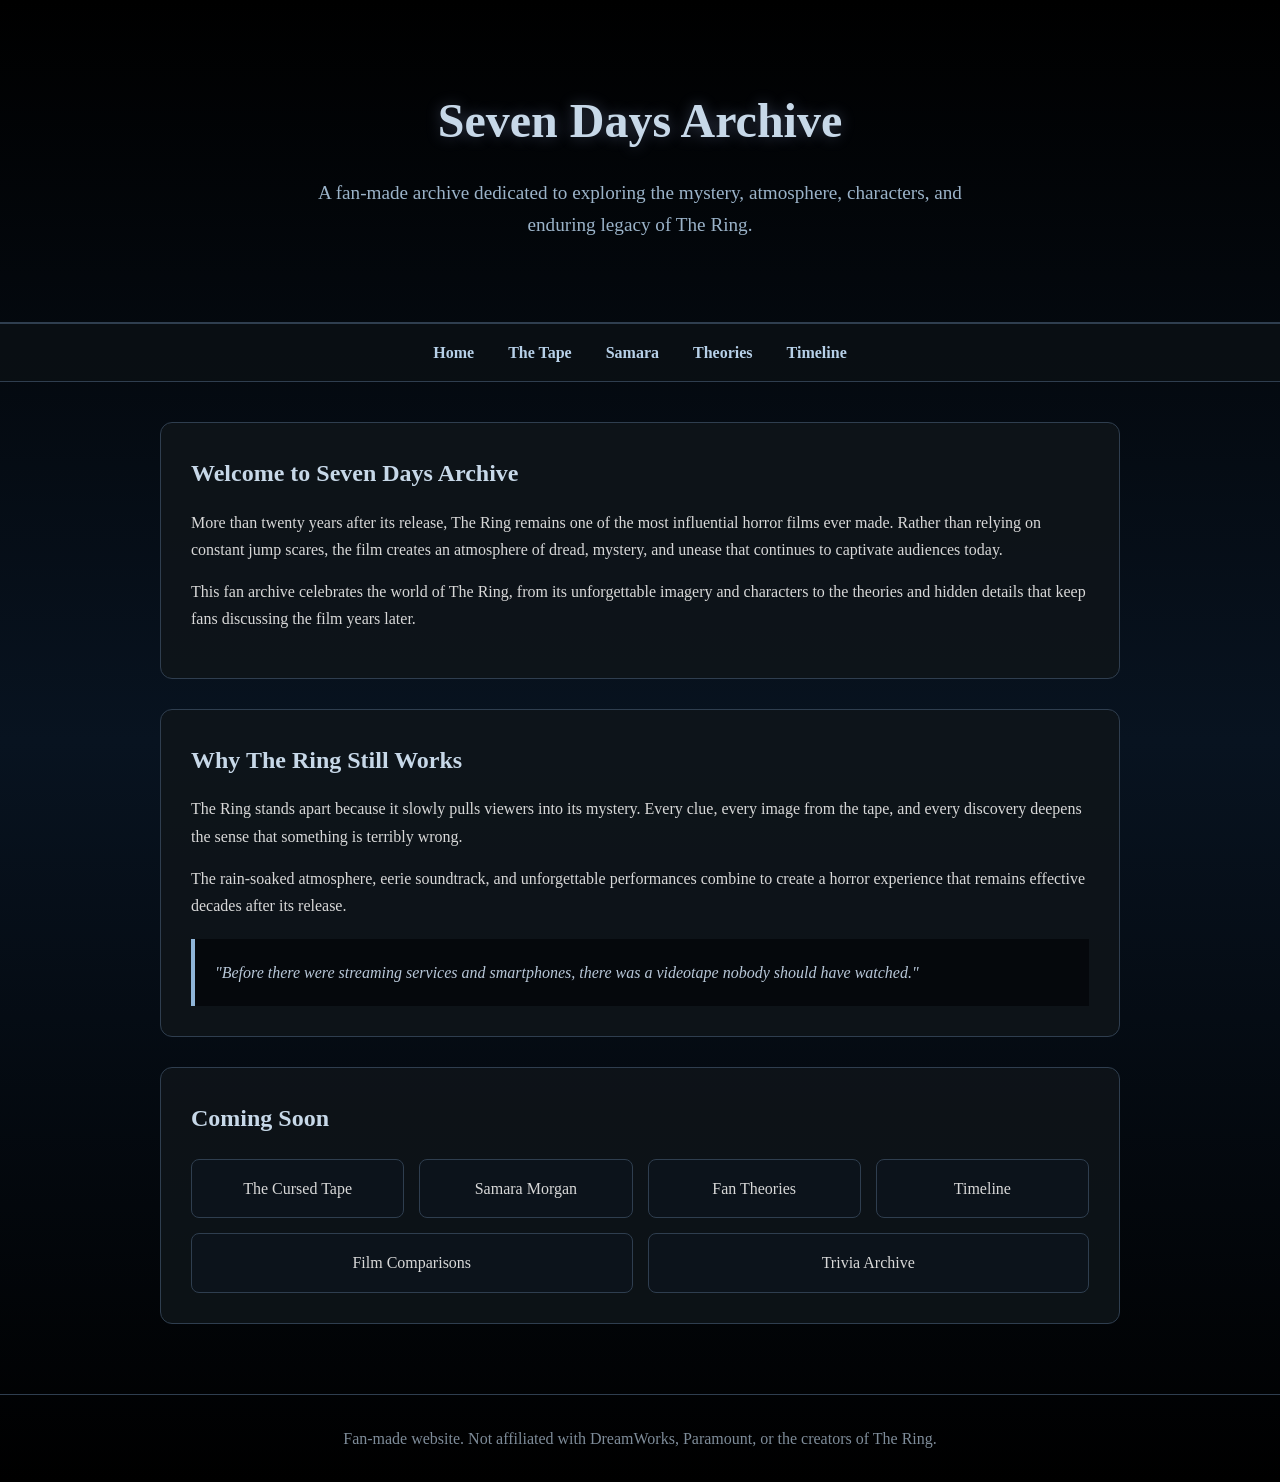
==== TheRingFanPage.html @ 59ec81b1 "Add files via upload Upload new file." ====
<!DOCTYPE html>
<html lang="en">
<head>
  <meta charset="UTF-8">
  <meta name="viewport" content="width=device-width, initial-scale=1.0">

  <title>Seven Days Archive | A Fan Site for The Ring</title>

  <meta name="description" content="A fan-made archive exploring The Ring, its atmosphere, mystery, characters, theories, and lasting horror legacy.">

  <style>
    * {
      margin: 0;
      padding: 0;
      box-sizing: border-box;
    }

    body {
      font-family: Georgia, serif;
      background: linear-gradient(to bottom, #000000, #081320, #000000);
      color: #d8d8d8;
      min-height: 100vh;
      line-height: 1.7;
    }

    header {
      text-align: center;
      padding: 80px 20px;
      border-bottom: 1px solid #2f3e4f;
    }

    h1 {
      font-size: 3rem;
      color: #c7d8e8;
      text-shadow: 0 0 15px rgba(180, 200, 255, 0.3);
      margin-bottom: 15px;
    }

    .tagline {
      font-size: 1.2rem;
      color: #9bb3c9;
      max-width: 700px;
      margin: 0 auto;
    }

    nav {
      background: rgba(10, 15, 20, 0.95);
      border-top: 1px solid #2f3e4f;
      border-bottom: 1px solid #2f3e4f;
      text-align: center;
      padding: 15px;
    }

    nav a {
      color: #b7d0e8;
      text-decoration: none;
      margin: 0 15px;
      font-weight: bold;
    }

    nav a:hover {
      color: white;
    }

    main {
      max-width: 1000px;
      margin: auto;
      padding: 40px 20px;
    }

    section {
      background: rgba(15, 20, 25, 0.85);
      border: 1px solid #2f3e4f;
      border-radius: 12px;
      padding: 30px;
      margin-bottom: 30px;
    }

    h2 {
      color: #c7d8e8;
      margin-bottom: 15px;
    }

    p {
      margin-bottom: 15px;
    }

    .quote-box {
      background: #05080c;
      border-left: 4px solid #8fb5d8;
      padding: 20px;
      margin-top: 20px;
      font-style: italic;
      color: #b8c7d8;
    }

    .future-pages {
      display: flex;
      flex-wrap: wrap;
      gap: 15px;
      margin-top: 20px;
    }

    .future-pages div {
      flex: 1;
      min-width: 180px;
      background: #0c131b;
      border: 1px solid #2f3e4f;
      border-radius: 8px;
      padding: 15px;
      text-align: center;
    }

    footer {
      text-align: center;
      padding: 30px;
      color: #7e8c99;
      border-top: 1px solid #2f3e4f;
    }

    @media (max-width: 768px) {
      h1 {
        font-size: 2.2rem;
      }

      nav a {
        display: inline-block;
        margin: 8px;
      }
    }
  </style>
</head>
<body>

<header>
  <h1>Seven Days Archive</h1>
  <p class="tagline">
    A fan-made archive dedicated to exploring the mystery,
    atmosphere, characters, and enduring legacy of The Ring.
  </p>
</header>

<nav>
  <a href="#">Home</a>
  <a href="#">The Tape</a>
  <a href="#">Samara</a>
  <a href="#">Theories</a>
  <a href="#">Timeline</a>
</nav>

<main>

  <section>
    <h2>Welcome to Seven Days Archive</h2>

    <p>
      More than twenty years after its release, The Ring remains one of
      the most influential horror films ever made. Rather than relying
      on constant jump scares, the film creates an atmosphere of dread,
      mystery, and unease that continues to captivate audiences today.
    </p>

    <p>
      This fan archive celebrates the world of The Ring, from its
      unforgettable imagery and characters to the theories and hidden
      details that keep fans discussing the film years later.
    </p>
  </section>

  <section>
    <h2>Why The Ring Still Works</h2>

    <p>
      The Ring stands apart because it slowly pulls viewers into its
      mystery. Every clue, every image from the tape, and every
      discovery deepens the sense that something is terribly wrong.
    </p>

    <p>
      The rain-soaked atmosphere, eerie soundtrack, and unforgettable
      performances combine to create a horror experience that remains
      effective decades after its release.
    </p>

    <div class="quote-box">
      "Before there were streaming services and smartphones, there was
      a videotape nobody should have watched."
    </div>
  </section>

  <section>
    <h2>Coming Soon</h2>

    <div class="future-pages">
      <div>The Cursed Tape</div>
      <div>Samara Morgan</div>
      <div>Fan Theories</div>
      <div>Timeline</div>
      <div>Film Comparisons</div>
      <div>Trivia Archive</div>
    </div>
  </section>

</main>

<footer>
  Fan-made website. Not affiliated with DreamWorks, Paramount,
  or the creators of The Ring.
</footer>

</body>
</html>
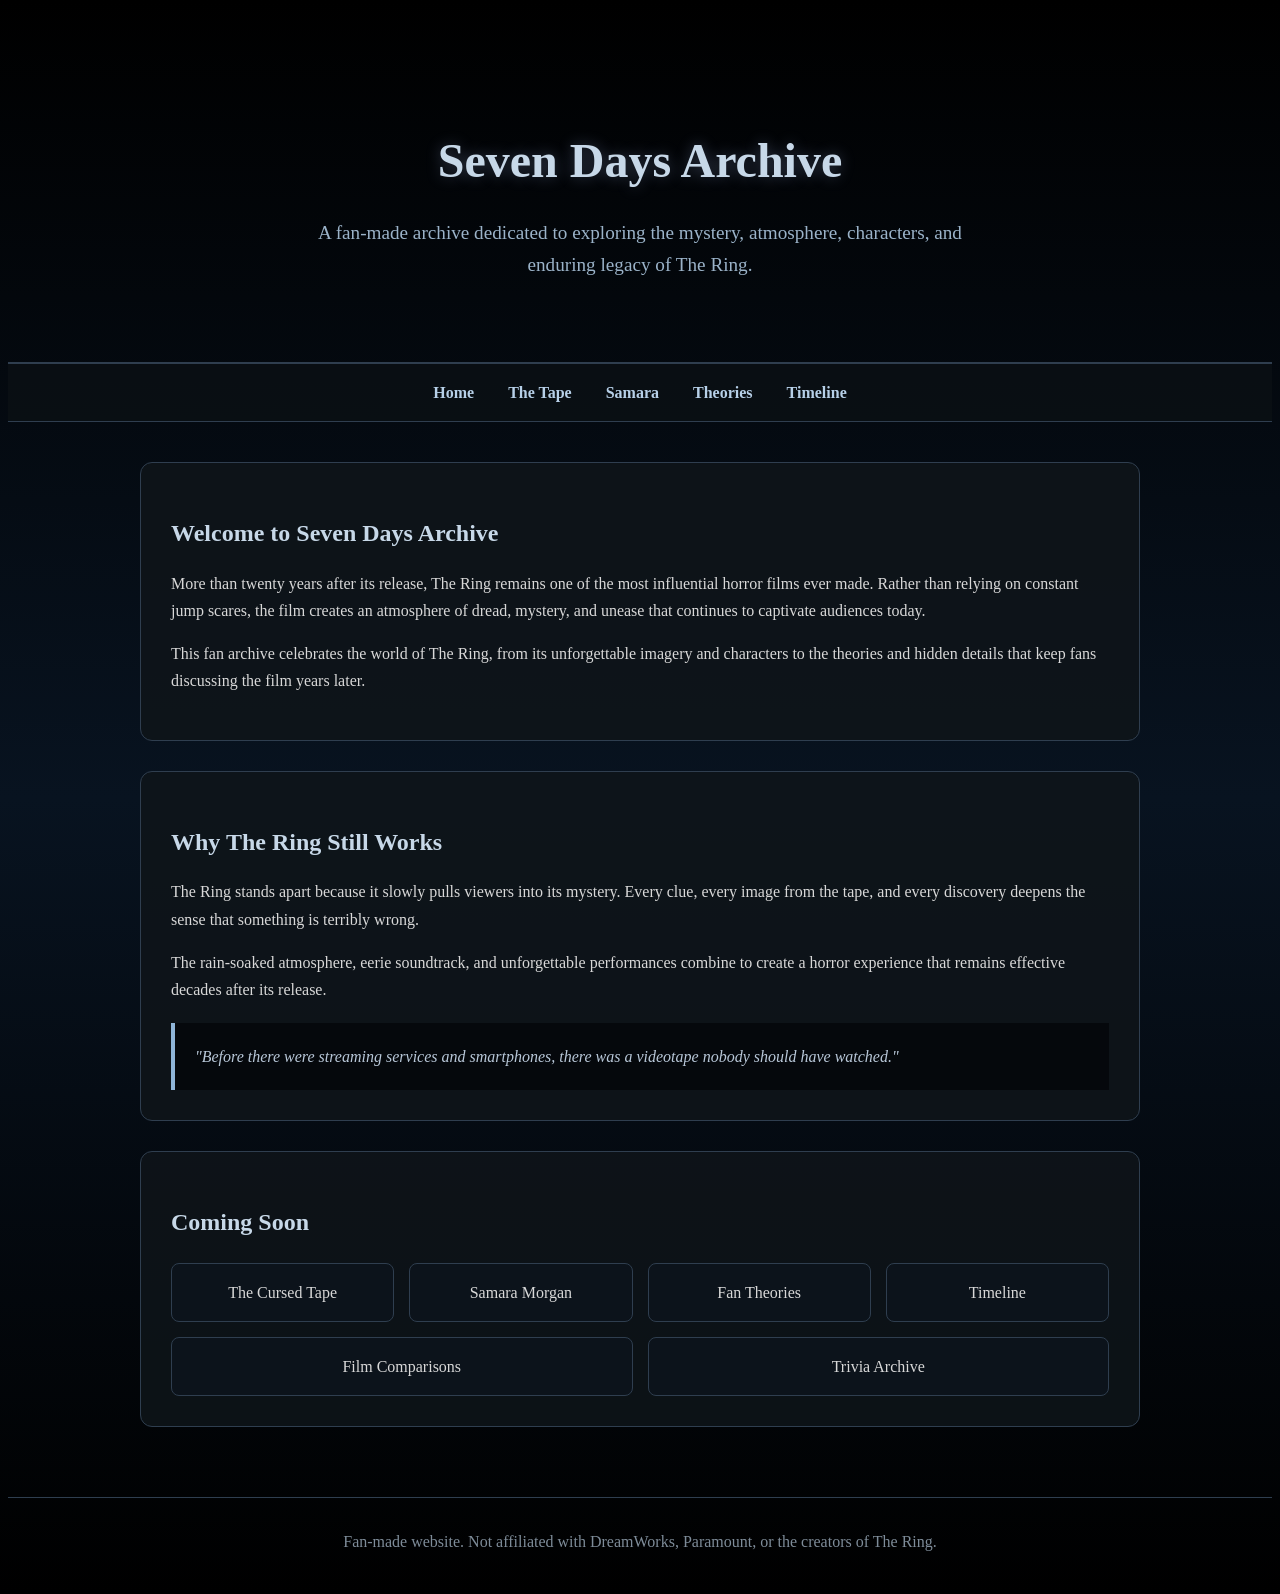
==== commit 0a87848e: "Add files via upload Update file and upload new file" ====
--- a/TheRingFanPage.html
+++ b/TheRingFanPage.html
@@ -8,127 +8,7 @@
 
   <meta name="description" content="A fan-made archive exploring The Ring, its atmosphere, mystery, characters, theories, and lasting horror legacy.">
 
-  <style>
-    * {
-      margin: 0;
-      padding: 0;
-      box-sizing: border-box;
-    }
-
-    body {
-      font-family: Georgia, serif;
-      background: linear-gradient(to bottom, #000000, #081320, #000000);
-      color: #d8d8d8;
-      min-height: 100vh;
-      line-height: 1.7;
-    }
-
-    header {
-      text-align: center;
-      padding: 80px 20px;
-      border-bottom: 1px solid #2f3e4f;
-    }
-
-    h1 {
-      font-size: 3rem;
-      color: #c7d8e8;
-      text-shadow: 0 0 15px rgba(180, 200, 255, 0.3);
-      margin-bottom: 15px;
-    }
-
-    .tagline {
-      font-size: 1.2rem;
-      color: #9bb3c9;
-      max-width: 700px;
-      margin: 0 auto;
-    }
-
-    nav {
-      background: rgba(10, 15, 20, 0.95);
-      border-top: 1px solid #2f3e4f;
-      border-bottom: 1px solid #2f3e4f;
-      text-align: center;
-      padding: 15px;
-    }
-
-    nav a {
-      color: #b7d0e8;
-      text-decoration: none;
-      margin: 0 15px;
-      font-weight: bold;
-    }
-
-    nav a:hover {
-      color: white;
-    }
-
-    main {
-      max-width: 1000px;
-      margin: auto;
-      padding: 40px 20px;
-    }
-
-    section {
-      background: rgba(15, 20, 25, 0.85);
-      border: 1px solid #2f3e4f;
-      border-radius: 12px;
-      padding: 30px;
-      margin-bottom: 30px;
-    }
-
-    h2 {
-      color: #c7d8e8;
-      margin-bottom: 15px;
-    }
-
-    p {
-      margin-bottom: 15px;
-    }
-
-    .quote-box {
-      background: #05080c;
-      border-left: 4px solid #8fb5d8;
-      padding: 20px;
-      margin-top: 20px;
-      font-style: italic;
-      color: #b8c7d8;
-    }
-
-    .future-pages {
-      display: flex;
-      flex-wrap: wrap;
-      gap: 15px;
-      margin-top: 20px;
-    }
-
-    .future-pages div {
-      flex: 1;
-      min-width: 180px;
-      background: #0c131b;
-      border: 1px solid #2f3e4f;
-      border-radius: 8px;
-      padding: 15px;
-      text-align: center;
-    }
-
-    footer {
-      text-align: center;
-      padding: 30px;
-      color: #7e8c99;
-      border-top: 1px solid #2f3e4f;
-    }
-
-    @media (max-width: 768px) {
-      h1 {
-        font-size: 2.2rem;
-      }
-
-      nav a {
-        display: inline-block;
-        margin: 8px;
-      }
-    }
-  </style>
+<link rel="stylesheet" href="styles.css">
 </head>
 <body>
 
--- a/styles.css
+++ b/styles.css
@@ -0,0 +1,121 @@
+  <style>
+    * {
+      margin: 0;
+      padding: 0;
+      box-sizing: border-box;
+    }
+
+    body {
+      font-family: Georgia, serif;
+      background: linear-gradient(to bottom, #000000, #081320, #000000);
+      color: #d8d8d8;
+      min-height: 100vh;
+      line-height: 1.7;
+    }
+
+    header {
+      text-align: center;
+      padding: 80px 20px;
+      border-bottom: 1px solid #2f3e4f;
+    }
+
+    h1 {
+      font-size: 3rem;
+      color: #c7d8e8;
+      text-shadow: 0 0 15px rgba(180, 200, 255, 0.3);
+      margin-bottom: 15px;
+    }
+
+    .tagline {
+      font-size: 1.2rem;
+      color: #9bb3c9;
+      max-width: 700px;
+      margin: 0 auto;
+    }
+
+    nav {
+      background: rgba(10, 15, 20, 0.95);
+      border-top: 1px solid #2f3e4f;
+      border-bottom: 1px solid #2f3e4f;
+      text-align: center;
+      padding: 15px;
+    }
+
+    nav a {
+      color: #b7d0e8;
+      text-decoration: none;
+      margin: 0 15px;
+      font-weight: bold;
+    }
+
+    nav a:hover {
+      color: white;
+    }
+
+    main {
+      max-width: 1000px;
+      margin: auto;
+      padding: 40px 20px;
+    }
+
+    section {
+      background: rgba(15, 20, 25, 0.85);
+      border: 1px solid #2f3e4f;
+      border-radius: 12px;
+      padding: 30px;
+      margin-bottom: 30px;
+    }
+
+    h2 {
+      color: #c7d8e8;
+      margin-bottom: 15px;
+    }
+
+    p {
+      margin-bottom: 15px;
+    }
+
+    .quote-box {
+      background: #05080c;
+      border-left: 4px solid #8fb5d8;
+      padding: 20px;
+      margin-top: 20px;
+      font-style: italic;
+      color: #b8c7d8;
+    }
+
+    .future-pages {
+      display: flex;
+      flex-wrap: wrap;
+      gap: 15px;
+      margin-top: 20px;
+    }
+
+    .future-pages div {
+      flex: 1;
+      min-width: 180px;
+      background: #0c131b;
+      border: 1px solid #2f3e4f;
+      border-radius: 8px;
+      padding: 15px;
+      text-align: center;
+    }
+
+    footer {
+      text-align: center;
+      padding: 30px;
+      color: #7e8c99;
+      border-top: 1px solid #2f3e4f;
+    }
+
+    @media (max-width: 768px) {
+      h1 {
+        font-size: 2.2rem;
+      }
+
+      nav a {
+        display: inline-block;
+        margin: 8px;
+      }
+    }
+  </style>
